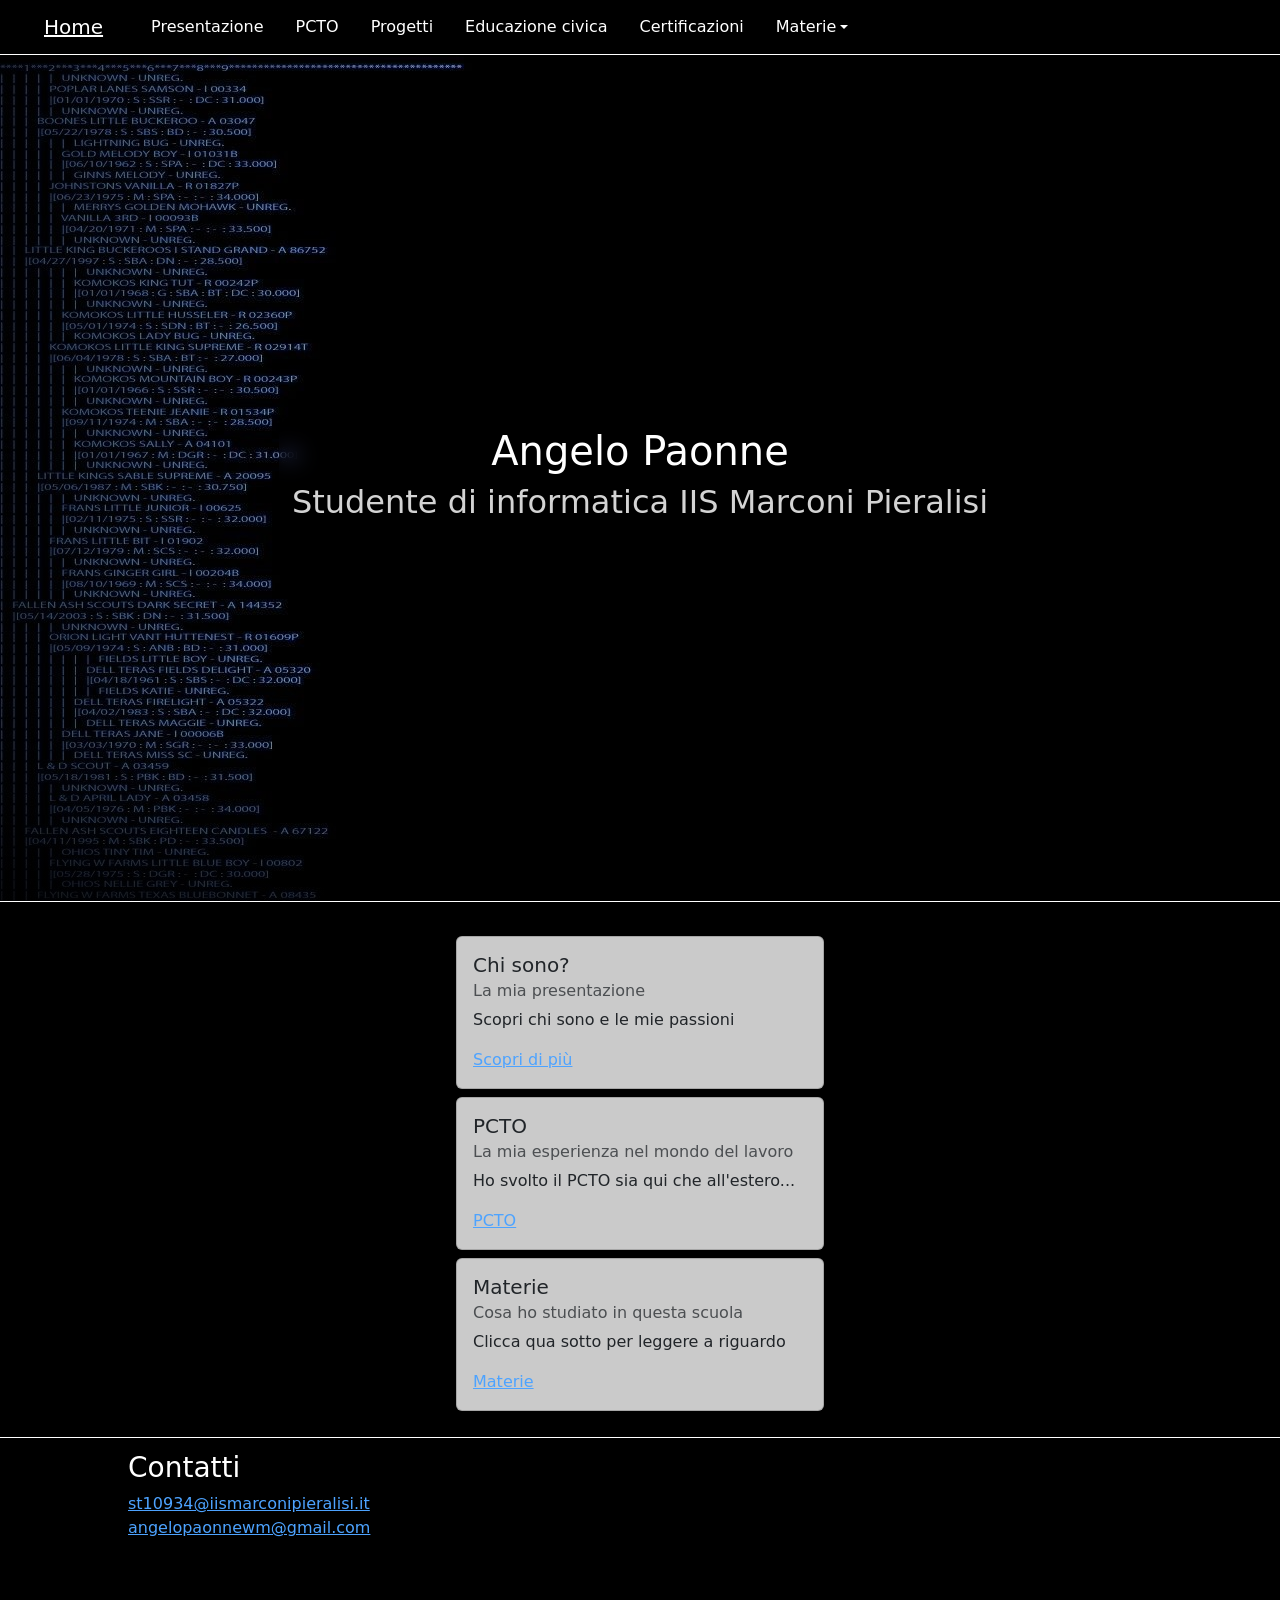
==== index.html @ 2efced3a "Add files via upload" ====
<!doctype html>
<html lang="en">
  <head>
    <meta charset="utf-8">
    <meta name="viewport" content="width=device-width, initial-scale=1">
    <title>Home page</title>
    <link href="https://cdn.jsdelivr.net/npm/bootstrap@5.3.8/dist/css/bootstrap.min.css" rel="stylesheet" integrity="sha384-sRIl4kxILFvY47J16cr9ZwB07vP4J8+LH7qKQnuqkuIAvNWLzeN8tE5YBujZqJLB" crossorigin="anonymous">
    <link href="style/colors.css" rel="stylesheet">
    <link href="style/style.css" rel="stylesheet">
</head>
  <body class="container-fluid p-0">
    <div class="sticky-top container-nav"> <!--Navbar-->
        <nav class="navbar navbar-expand-lg m-0 p-0">
            <div class="container-fluid mx-3 buttons">
                <a class="navbar-brand cliccable-nav px-3 current-page" href="index.html">Home</a>
                <button class="navbar-toggler" type="button" data-bs-toggle="collapse" data-bs-target="#navbarSupportedContent" aria-controls="navbarSupportedContent" aria-expanded="false" aria-label="Toggle navigation">
                <span class="navbar-toggler-icon"></span>
                </button>
                <div class="collapse navbar-collapse" id="navbarSupportedContent">
                <ul class="navbar-nav me-auto mb-2 mb-lg-0">
                    <li class="nav-item">
                    <a class="nav-link cliccable-nav px-3" aria-current="page" href="pages/presentazione.html">Presentazione</a>
                    </li>
                    <li class="nav-item">
                    <a class="nav-link cliccable-nav px-3" aria-current="page" href="pages/pcto.html">PCTO</a>
                    </li>
                    <li class="nav-item">
                    <a class="nav-link cliccable-nav px-3" aria-current="page" href="pages/progetti.html">Progetti</a>
                    </li>
                    <li class="nav-item">
                    <a class="nav-link cliccable-nav px-3" aria-current="page" href="pages/educazioneCivica.html">Educazione civica</a>
                    </li>
                    <li class="nav-item">
                    <a class="nav-link cliccable-nav px-3" aria-current="page" href="pages/certificazioni.html">Certificazioni</a>
                    </li>
                    <li class="nav-item dropdown">
                    <a class="nav-link dropdown-toggle cliccable-nav px-3" href="#" role="button" data-bs-toggle="dropdown" aria-expanded="false">
                        Materie
                    </a>
                    <ul class="dropdown-menu">
                        <li><p class="dropdown-item mb-1">Materie letterarie</p></li>
                        <li><a class="dropdown-item cliccable" href="pages/materie/inglese.html">Inglese</a></li>
                        <li><a class="dropdown-item cliccable" href="pages/materie/italiano.html">Italiano</a></li>
                        <li><hr class="dropdown-divider"></li>
                        <li><p class="dropdown-item mb-1">Materie d'indirizzo</p></li>
                        <li><a class="dropdown-item cliccable" href="pages/materie/informatica.html">Informatica</a></li>
                        <li><a class="dropdown-item cliccable" href="pages/materie/sistemi.html">Sistemi</a></li>
                        <li><a class="dropdown-item cliccable" href="pages/materie/tpsit.html">TPSIT</a></li>
                        <li><a class="dropdown-item cliccable" href="pages/materie/gpoi.html">GPOI</a></li>
                        <li><a class="dropdown-item cliccable" href="pages/materie/ia.html">Intelligenza artificiale</a></li>
                    </ul>
                    </li>
                </ul>
                </div>
            </div>
        </nav>
    </div>

    <div class="sfondo-header"> <!--Header-->
        <div class="d-flex justify-content-center align-items-center header-height gradient-header">
            <div class="header">
                <h1>
                    Angelo Paonne
                </h1>
                <h2>
                    Studente di informatica IIS Marconi Pieralisi
                </h2>
            </div>
        </div>
    </div>

    <div  class="d-flex justify-content-center content"> <!--Content-->
        <div class="row">
            <div class="col-xxl-4 mt-2 reveal">
                <div class="card mx-auto grow-on-hover secondary-bg" style="width: 23rem;">
                    <div class="card-body">
                        <h5 class="card-title">Chi sono?</h5>
                        <h6 class="card-subtitle mb-2 text-body-secondary secondary-text">La mia presentazione</h6>
                        <p class="card-text">Scopri chi sono e le mie passioni</p>
                        <a href="pages/presentazione.html" class="card-link link">Scopri di più</a>

                    </div>
                </div>
            </div>
            <div class="col-xxl-4 mt-2 reveal">
                <div class="card mx-auto grow-on-hover secondary-bg" style="width: 23rem;">
                    <div class="card-body">
                        <h5 class="card-title">PCTO</h5>
                        <h6 class="card-subtitle mb-2 text-body-secondary secondary-text">La mia esperienza nel mondo del lavoro</h6>
                        <p class="card-text">Ho svolto il PCTO sia qui che all'estero...</p>
                        <a href="pages/pcto.html" class="card-link link">PCTO</a>

                    </div>
                </div>
            </div>
            <div class="col-xxl-4 mt-2 reveal">
                <div class="card mx-auto grow-on-hover secondary-bg" style="width: 23rem;">
                    <div class="card-body">
                        <h5 class="card-title">Materie</h5>
                        <h6 class="card-subtitle mb-2 text-body-secondary secondary-text">Cosa ho studiato in questa scuola</h6>
                        <p class="card-text">Clicca qua sotto per leggere a riguardo</p>
                        <a href="pages/materie/inglese.html" class="card-link link">Materie</a>

                    </div>
                </div>
            </div>
        </div>
    </div>
    
    <footer>
        <div class="row">
            <div class="col">
                <h3>Contatti</h3>
                <a class="link" href="mailto:st10934@iismarconipieralisi.it">st10934@iismarconipieralisi.it</a><br>
                <a class="link" href="mailto:angelopaonnewm@gmail.com">angelopaonnewm@gmail.com</a>
            </div>
            <div class="col"></div>
        </div>
    </footer>


    <script src="https://cdn.jsdelivr.net/npm/bootstrap@5.3.8/dist/js/bootstrap.bundle.min.js" integrity="sha384-FKyoEForCGlyvwx9Hj09JcYn3nv7wiPVlz7YYwJrWVcXK/BmnVDxM+D2scQbITxI" crossorigin="anonymous"></script>
    <script src="scripts/intersectionObserver.js"></script>
</body>
</html>
---- style/colors.css ----
:root {
  --primary-bg-color: black;
  --primary-bg-gradient: rgba(0, 0, 0, 0.7);
  --secondary-bg-color: #cacaca;
  --primary-text-color: white;
  --secondary-text-color: lightgray;
  --link-color: #4da3ff;
  --link-hover-color: #7bbcff;
  --link-visited-color: #a78bfa;
}
---- style/style.css ----
body{
    background-color: var(--primary-bg-color);
}

.cliccable-nav {
    color:var(--primary-text-color); 
    height: 6vh;
    display: flex;
    justify-content: center;
    align-items: center;
}

.nav-button {
    height: 6vh;
    display: flex;
    justify-content: center;
    align-items: center;
}

.cliccable:hover, .cliccable-nav:hover{
    background-color: lightgray;
    transition: 0.3s;
    color:black;
}

.header{
    backdrop-filter: blur(10px);
    padding:1%;
    text-align: center;
    border-radius: 20px;

}

.sfondo-header{
    background-color: var(--primary-bg-color);
    background-image: url("../images/sfondo-header.jpg");
    background-repeat: no-repeat;
    /*filter: grayscale(1) contrast(1) brightness(1);*/
    background-size:auto;
    
}
.gradient-header{
    /*background: linear-gradient(180deg, rgba(0, 0, 0, 0) 80%, var(--primary-bg-color) 100%);*/
    background:
    linear-gradient(180deg, rgba(0, 0, 0, 0) 80%, var(--primary-bg-gradient) 100%),
    linear-gradient(270deg, rgba(0, 0, 0, 0) 60%, var(--primary-bg-gradient) 100%);
}

h1{
    color:var(--primary-text-color);
    
}

h2{
    color:var(--secondary-text-color);
}

h3{
    color:var(--primary-text-color);
}
.container-nav{
    background: var(--primary-bg-color);
    border-bottom: solid 1px var(--primary-text-color);
}

.nav-text{
    color: var(--primary-text-color);
}

.current-page{
    text-decoration: underline;
}

footer{
    border-top:solid 1px var(--primary-text-color);
    height:20vh;
    margin-top:2%;
}

.grow-on-hover {
  transition: transform 0.3s ease;
}

.grow-on-hover:hover {
  transform: scale(1.1);
}

.content{
    border-top: solid 1px var(--primary-text-color);
    padding-top: 2%;
}

.reveal {
  opacity: 0;
  transform: translateY(40px);
  transition: opacity 0.6s ease, transform 0.6s ease;
}

.reveal.active {
  opacity: 1;
  transform: translateY(0);
}

.header-height{
    height: 94vh;
}

.primary-text{
    color:var(--primary-text-color)
}
.secondary-text{
    color:var(--secondary-text-color)
}

.secondary-bg{
    background-color: var(--secondary-bg-color);
}

footer{
    padding-top: 1%;
    padding-right: 10%;
    padding-left: 10%;

}

.link {
  color: var(--link-color);
  text-decoration: underline;
}

.link:hover {
  color: var(--link-hover-color);
}

.link:visited {
  color: var(--link-visited-color);
}

.col-text{
    padding-right: 7%;
    padding-left: 7%;
}

.content-text{
    color: var(--primary-text-color);
    font-size: 18px;
}

.separator{
    margin-top: 1%;
    margin-bottom: 1%;
    margin-left: 5%;
    margin-right: 5%;
    border-top: solid 1px gray;
}

.image{
    max-height: 25vh;

    border: solid var(--primary-text-color)1px;
    box-shadow: 5px 5px 5px 2px rgba(255,255,255,0.1);;
}

.image-container{
    text-align: center;
}
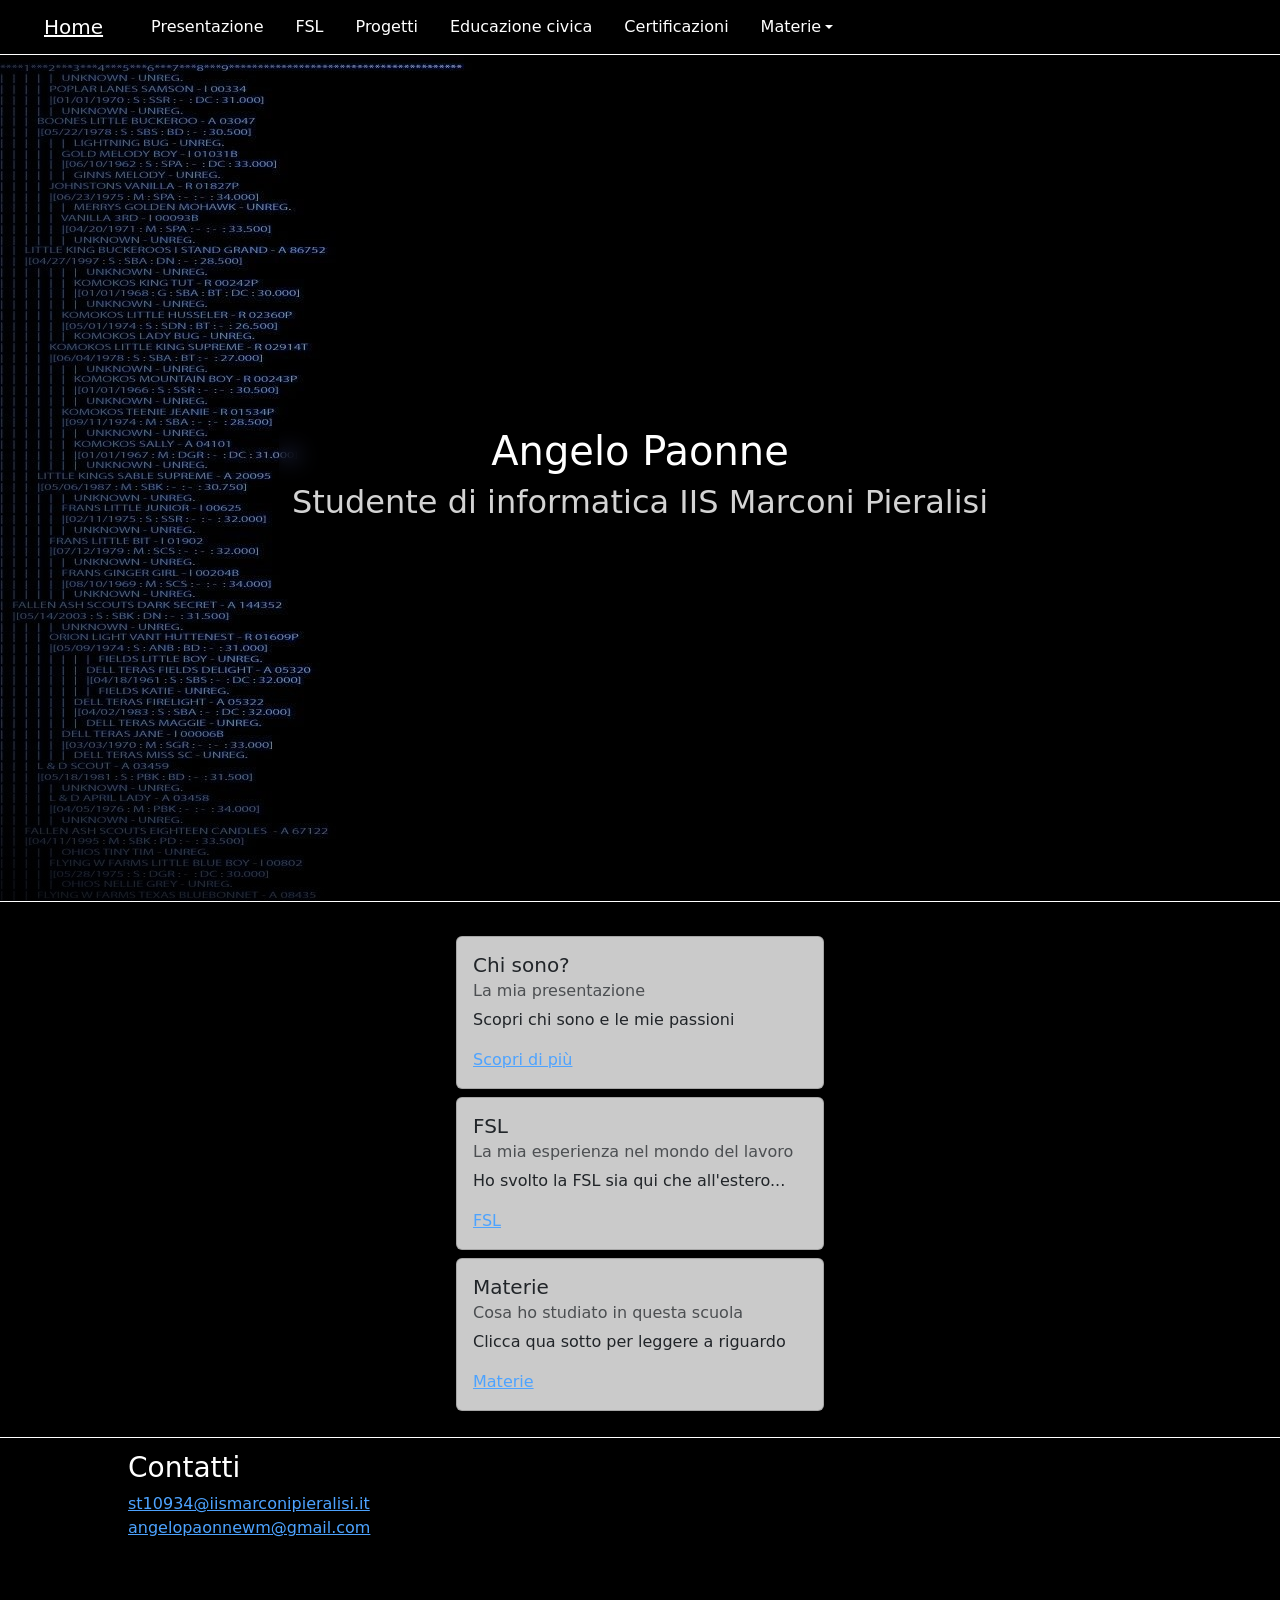
==== commit 13991f7f: "Update index.html" ====
--- a/index.html
+++ b/index.html
@@ -22,7 +22,7 @@
                     <a class="nav-link cliccable-nav px-3" aria-current="page" href="pages/presentazione.html">Presentazione</a>
                     </li>
                     <li class="nav-item">
-                    <a class="nav-link cliccable-nav px-3" aria-current="page" href="pages/pcto.html">PCTO</a>
+                    <a class="nav-link cliccable-nav px-3" aria-current="page" href="pages/pcto.html">FSL</a>
                     </li>
                     <li class="nav-item">
                     <a class="nav-link cliccable-nav px-3" aria-current="page" href="pages/progetti.html">Progetti</a>
@@ -85,10 +85,10 @@
             <div class="col-xxl-4 mt-2 reveal">
                 <div class="card mx-auto grow-on-hover secondary-bg" style="width: 23rem;">
                     <div class="card-body">
-                        <h5 class="card-title">PCTO</h5>
+                        <h5 class="card-title">FSL</h5>
                         <h6 class="card-subtitle mb-2 text-body-secondary secondary-text">La mia esperienza nel mondo del lavoro</h6>
-                        <p class="card-text">Ho svolto il PCTO sia qui che all'estero...</p>
-                        <a href="pages/pcto.html" class="card-link link">PCTO</a>
+                        <p class="card-text">Ho svolto la FSL sia qui che all'estero...</p>
+                        <a href="pages/pcto.html" class="card-link link">FSL</a>
 
                     </div>
                 </div>
@@ -122,4 +122,4 @@
     <script src="https://cdn.jsdelivr.net/npm/bootstrap@5.3.8/dist/js/bootstrap.bundle.min.js" integrity="sha384-FKyoEForCGlyvwx9Hj09JcYn3nv7wiPVlz7YYwJrWVcXK/BmnVDxM+D2scQbITxI" crossorigin="anonymous"></script>
     <script src="scripts/intersectionObserver.js"></script>
 </body>
-</html>+</html>
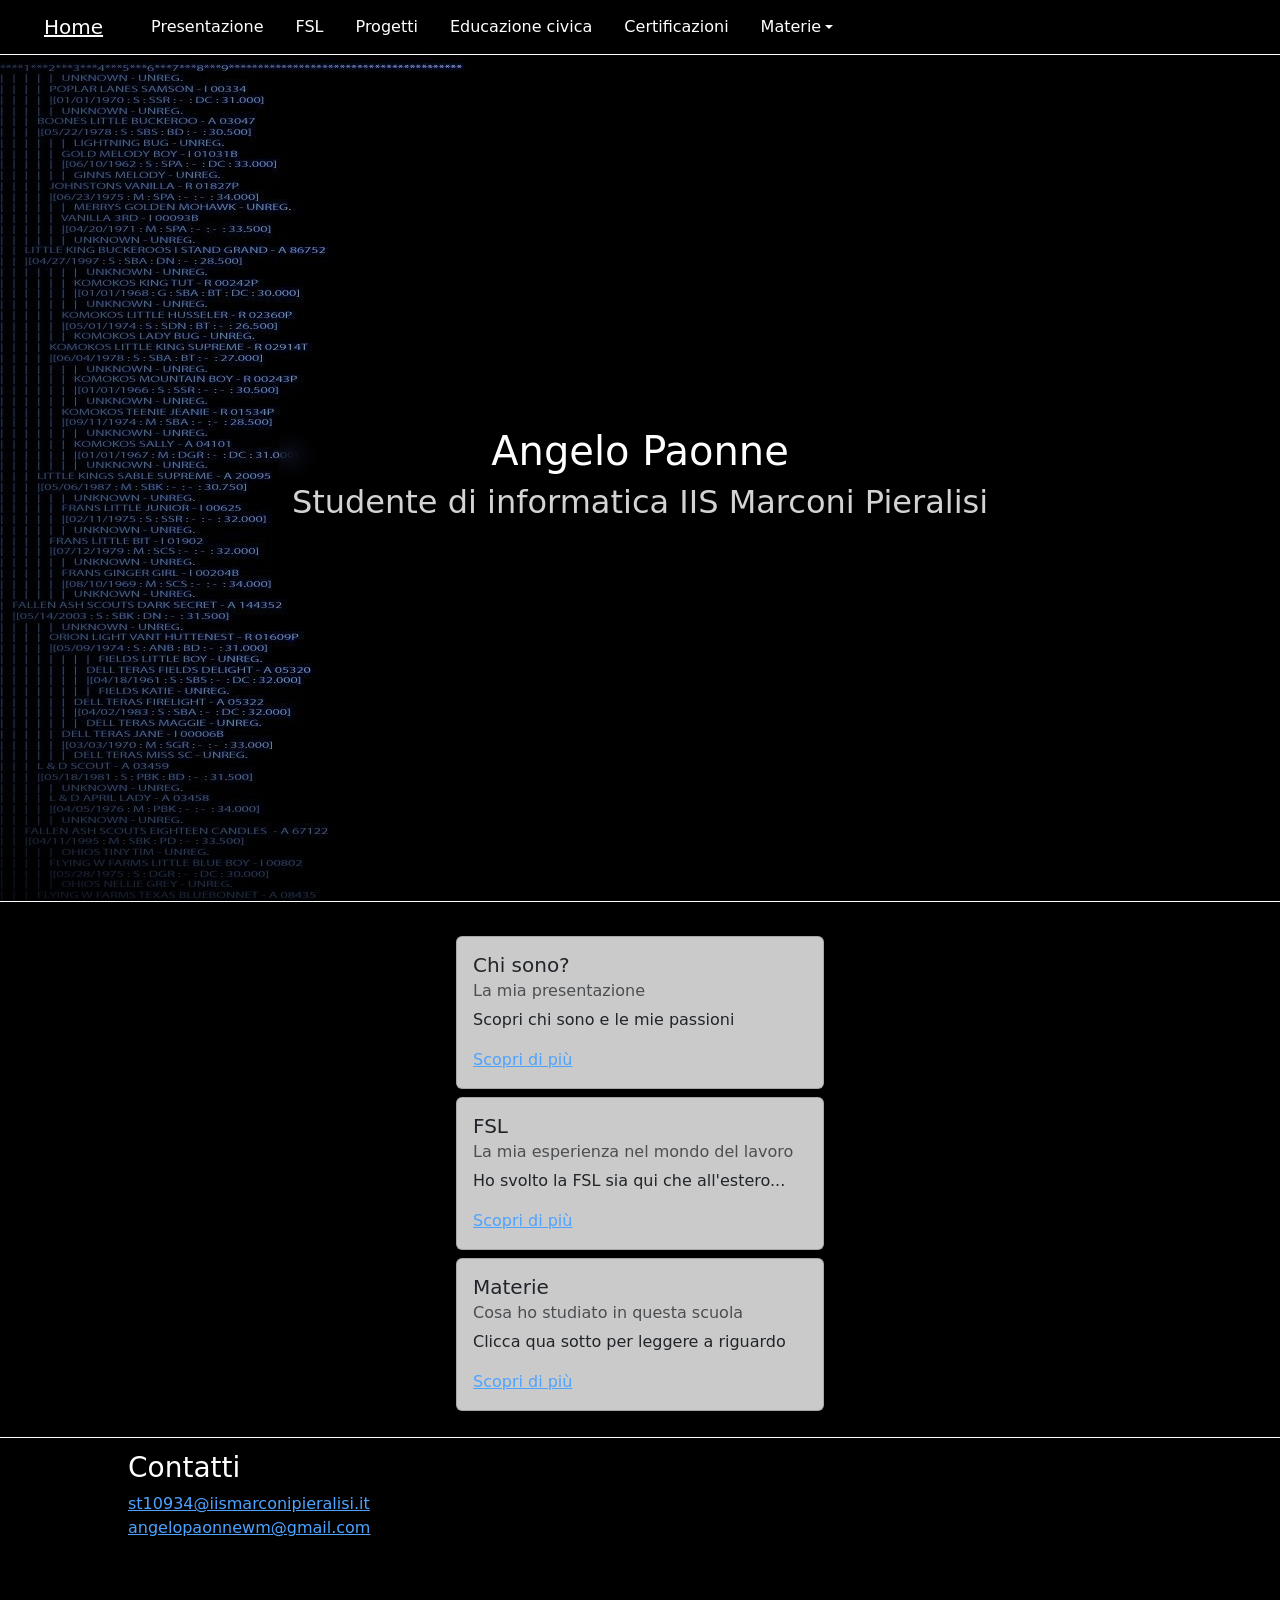
==== commit e3e7a1ae: "Aggiornata home page" ====
--- a/index.html
+++ b/index.html
@@ -38,11 +38,11 @@
                         Materie
                     </a>
                     <ul class="dropdown-menu">
-                        <li><p class="dropdown-item mb-1">Materie letterarie</p></li>
+                        <li><p class="dropdown-item mb-1 menu-non-cliccabile">Materie letterarie</p></li>
                         <li><a class="dropdown-item cliccable" href="pages/materie/inglese.html">Inglese</a></li>
                         <li><a class="dropdown-item cliccable" href="pages/materie/italiano.html">Italiano</a></li>
                         <li><hr class="dropdown-divider"></li>
-                        <li><p class="dropdown-item mb-1">Materie d'indirizzo</p></li>
+                        <li><p class="dropdown-item mb-1 menu-non-cliccabile">Materie d'indirizzo</p></li>
                         <li><a class="dropdown-item cliccable" href="pages/materie/informatica.html">Informatica</a></li>
                         <li><a class="dropdown-item cliccable" href="pages/materie/sistemi.html">Sistemi</a></li>
                         <li><a class="dropdown-item cliccable" href="pages/materie/tpsit.html">TPSIT</a></li>
@@ -88,7 +88,7 @@
                         <h5 class="card-title">FSL</h5>
                         <h6 class="card-subtitle mb-2 text-body-secondary secondary-text">La mia esperienza nel mondo del lavoro</h6>
                         <p class="card-text">Ho svolto la FSL sia qui che all'estero...</p>
-                        <a href="pages/pcto.html" class="card-link link">FSL</a>
+                        <a href="pages/pcto.html" class="card-link link">Scopri di più</a>
 
                     </div>
                 </div>
@@ -99,7 +99,7 @@
                         <h5 class="card-title">Materie</h5>
                         <h6 class="card-subtitle mb-2 text-body-secondary secondary-text">Cosa ho studiato in questa scuola</h6>
                         <p class="card-text">Clicca qua sotto per leggere a riguardo</p>
-                        <a href="pages/materie/inglese.html" class="card-link link">Materie</a>
+                        <a href="pages/materie/inglese.html" class="card-link link">Scopri di più</a>
 
                     </div>
                 </div>
--- a/style/style.css
+++ b/style/style.css
@@ -163,4 +163,15 @@
 
 .image-container{
     text-align: center;
+}
+
+.menu-non-cliccabile{
+    color: var(--secondary-bg-color);
+}
+.menu-non-cliccabile:active{
+    background-color: rgba(255, 255, 255, 0);
+    color:var(--secondary-bg-color);
+}
+.menu-non-cliccabile:hover{
+    color:var(--secondary-bg-color);
 }
